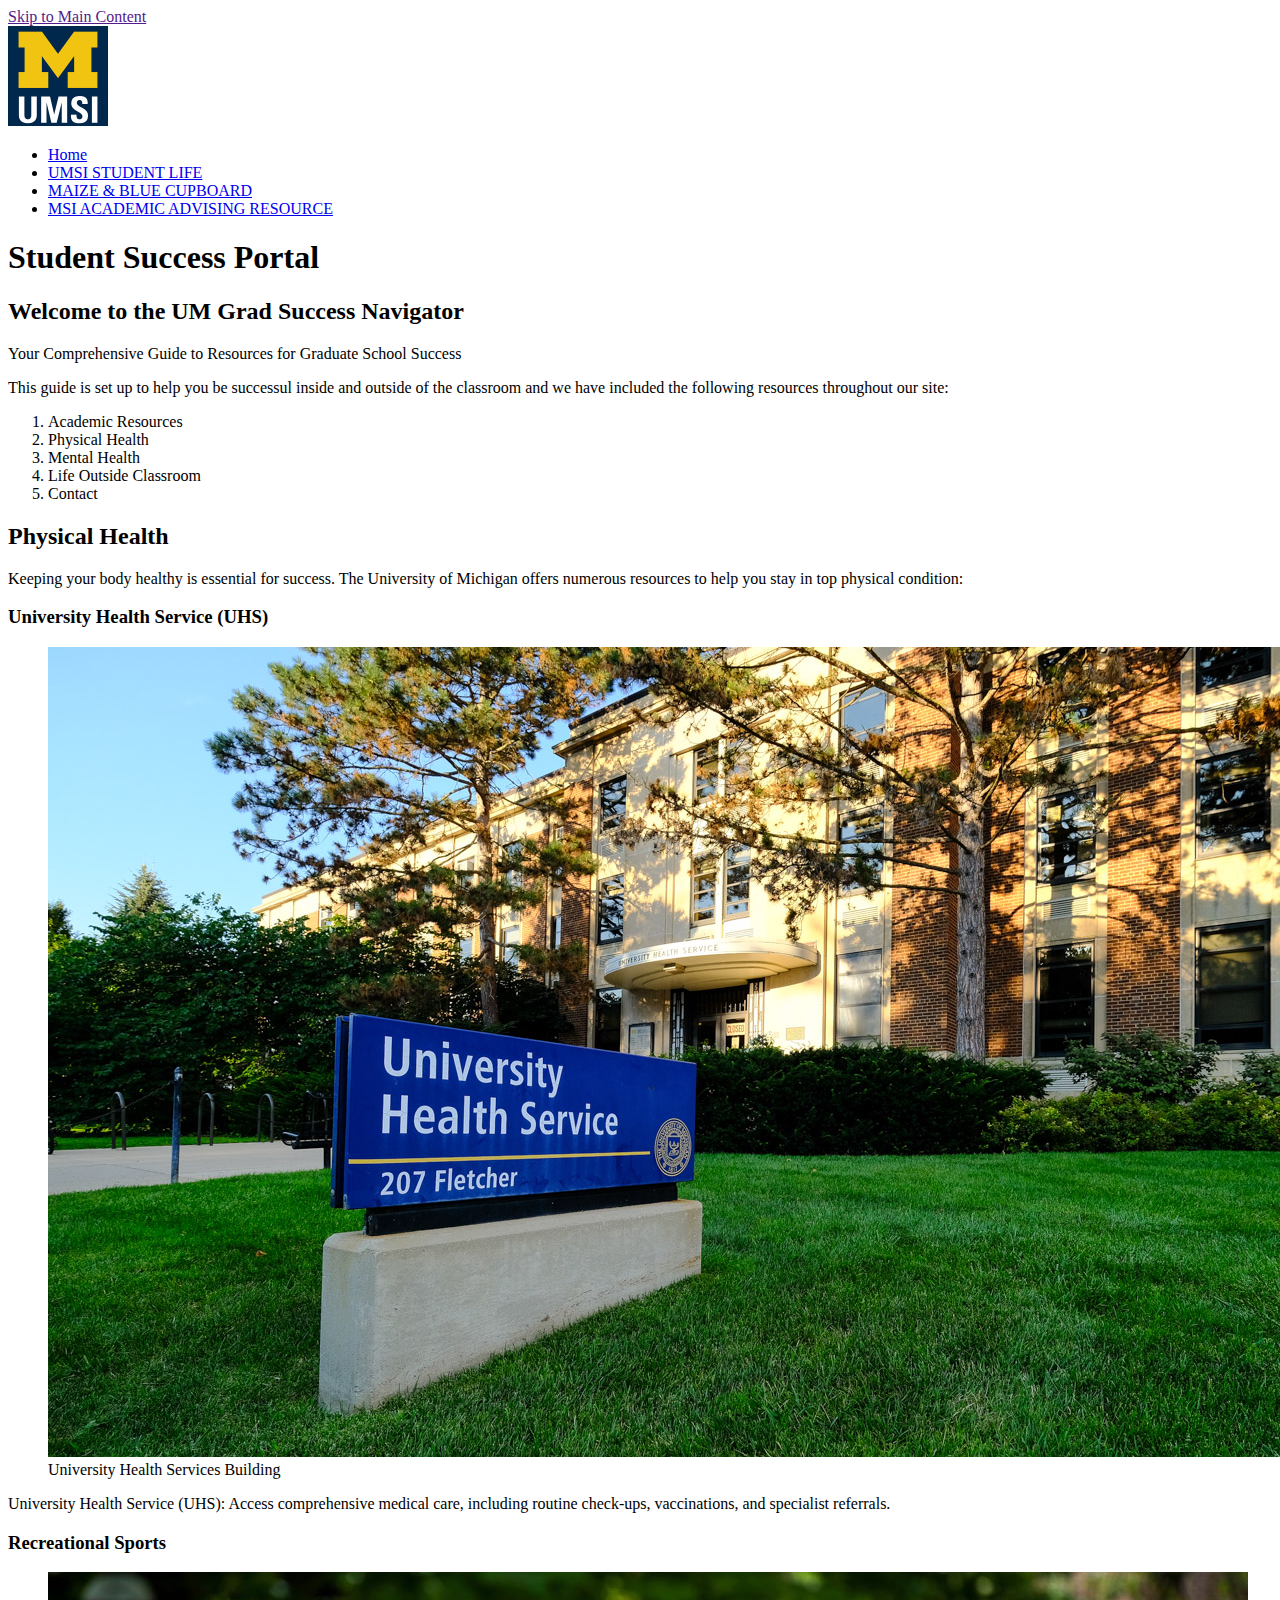
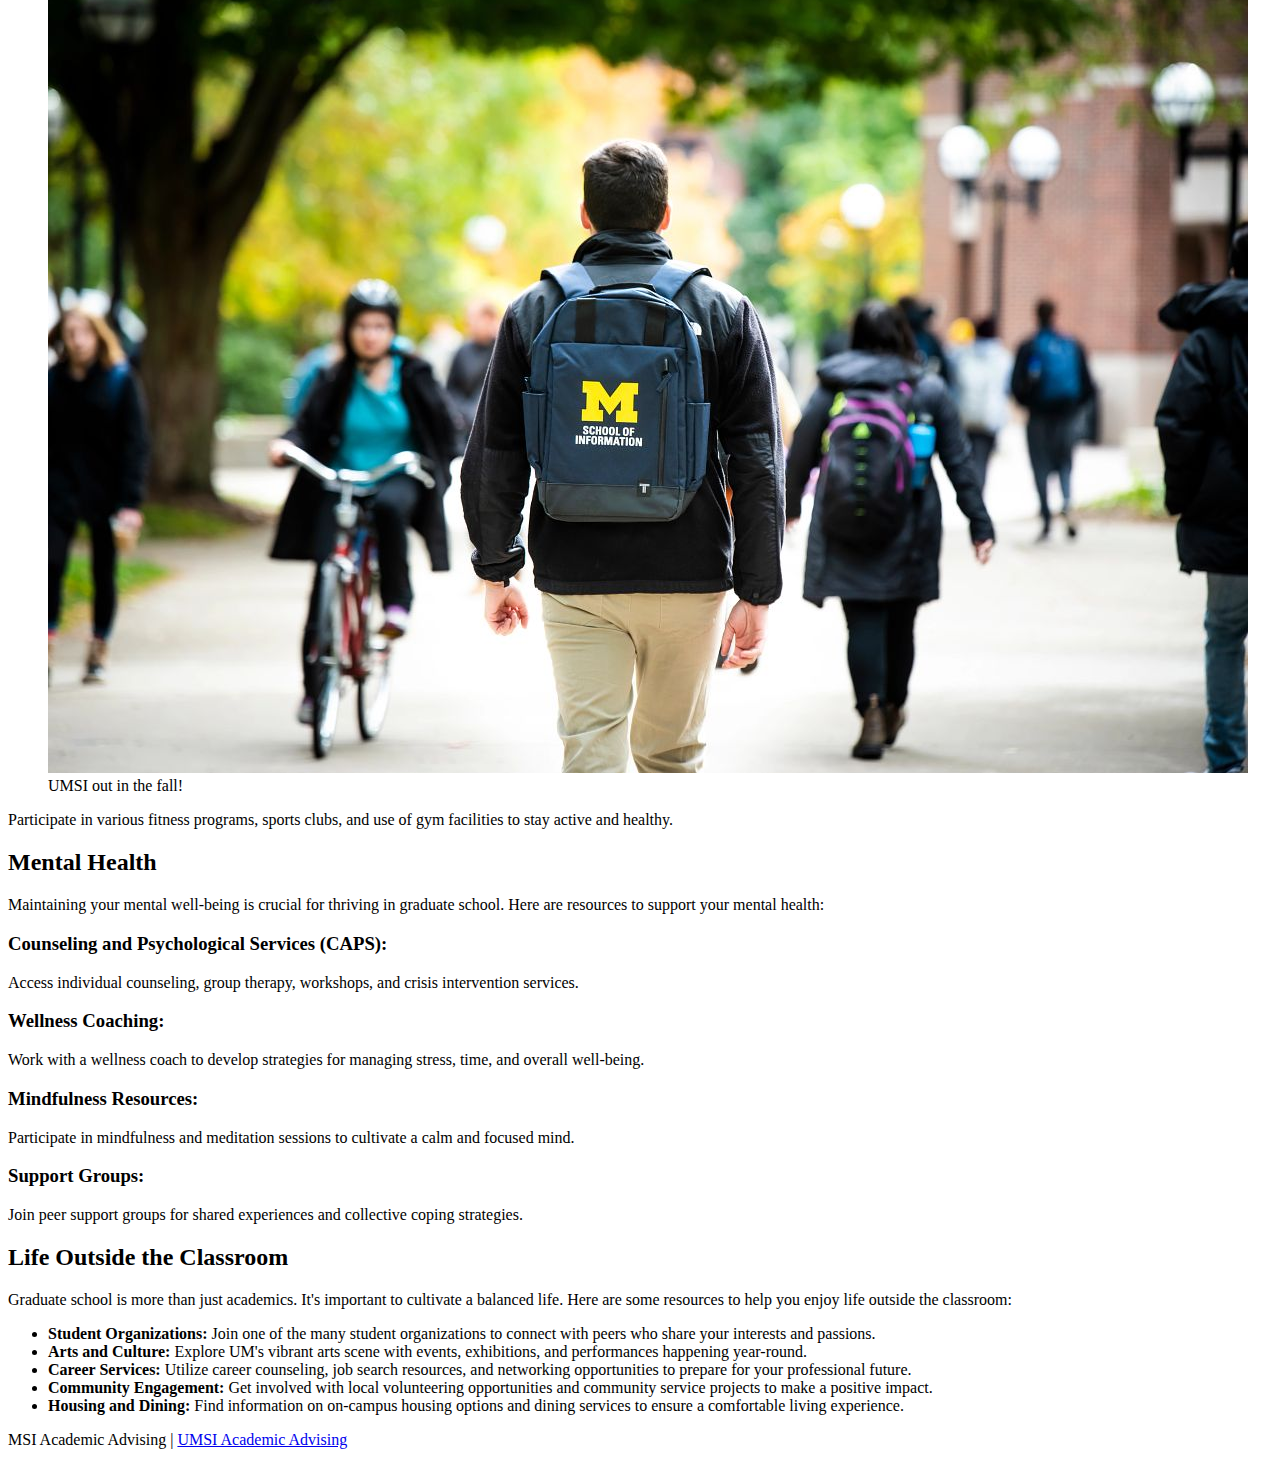
==== index.html @ e1521e9b "Add files via upload" ====
<!DOCTYPE html>
<html lang="en">
<head>
    <meta charset="UTF-8">
    <meta name="viewport" content="width=device-width, initial-scale=1.0">
    <title>Student Success Portal</title>
</head>
<body>
    <a href = "">Skip to Main Content</a>
    <header>
        <img src="images/logo.jpg" width = "100" alt="UMSI Logo">
        <nav>
            <ul>
                <li><a href = "index.html">Home</a></li>
                <li><a href = "UMSI STUDENT LIFE.html">UMSI STUDENT LIFE</a></li>
                <li><a href = "MAIZE & BLUE CUPBOARD.html">MAIZE & BLUE CUPBOARD</a></li>
                <li><a href = "MSI ACADEMIC ADVISING RESOURCE.html">MSI ACADEMIC ADVISING RESOURCE</a></li>
            </ul>
        </nav>
        <h1>Student Success Portal</h1>

    </header>
    <main>
        <section>
            <h2>Welcome to the UM Grad Success Navigator</h2>
            <p> Your Comprehensive Guide to Resources for Graduate School Success</p>
            <p>This guide is set up to help you be successul inside and outside of the classroom and we have included the following resources throughout our site:</p>
            <ol>
                <li>Academic Resources</li>
                <li>Physical Health</li>
                <li>Mental Health</li>
                <li>Life Outside Classroom</li>
                <li>Contact</li>
            </ol>
        </section>
        <section>
            <h2>Physical Health</h2>
            <p>Keeping your body healthy is essential for success. The University of Michigan offers numerous resources to help you stay in top physical condition:</p>
            <article>
                <h3>University Health Service (UHS)</h3>
                <figure>
                    <img src="images/UHS.jpg" alt="University Health Services building">
                    <figcaption>University Health Services Building</figcaption>
                </figure>
                <p>University Health Service (UHS): Access comprehensive medical care, including routine check-ups, vaccinations, and specialist referrals.</p>
            </article>
            <article>
                <h3>Recreational Sports</h3>
                <figure>
                    <img src="images/UMSI_CampusFall_UMSIBackpack_02.jpg" alt="A student wears a UMSI backpack in fall on the drag.">
                    <figcaption>UMSI out in the fall!</figcaption>
                </figure>
                <p>Participate in various fitness programs, sports clubs, and use of gym facilities to stay active and healthy.</p>
            </article>
        </section>
        
        <section>
            <h2>Mental Health</h2>
            <p>Maintaining your mental well-being is crucial for thriving in graduate school. Here are resources to support your mental health:</p>
            <article>
                <h3>Counseling and Psychological Services (CAPS):</h3>
                <p> Access individual counseling, group therapy, workshops, and crisis intervention services.</p>
            </article>
            <article>
                <h3>Wellness Coaching:</h3>

                <p>Work with a wellness coach to develop strategies for managing stress, time, and overall well-being.</p>
            </article>
            <article>
                <h3>Mindfulness Resources:</h3>

                <p> Participate in mindfulness and meditation sessions to cultivate a calm and focused mind.</p>
            </article>
            <article>
                <h3>Support Groups:</h3>

                <p> Join peer support groups for shared experiences and collective coping strategies.</p>
            </article>
        </section>

        
        <section id="life-outside-classroom">
            <h2>Life Outside the Classroom</h2>
            <p>Graduate school is more than just academics. It's important to cultivate a balanced life. Here are some resources to help you enjoy life outside the classroom:</p>
            <article>

            </article>
            <ul>
                <li><strong>Student Organizations:</strong> Join one of the many student organizations to connect with peers who share your interests and passions.</li>
                <li><strong>Arts and Culture:</strong> Explore UM's vibrant arts scene with events, exhibitions, and performances happening year-round.</li>
                <li><strong>Career Services:</strong> Utilize career counseling, job search resources, and networking opportunities to prepare for your professional future.</li>
                <li><strong>Community Engagement:</strong> Get involved with local volunteering opportunities and community service projects to make a positive impact.</li>
                <li><strong>Housing and Dining:</strong> Find information on on-campus housing options and dining services to ensure a comfortable living experience.</li>
            </ul>
        </section>
        <!-- Content taken & modified from UMGPT with the prompt, "write me a webpage of intro content to help University of Michigan Master's students navigate different resources for being successful in grad school - this will include academic resources, physical health resources, mental health resources, support for life outside the classroom"
        UMGPT. (2024). UMGPT (August 29th version) [Large language model]. -->
    </main>
    <footer>
        <p>MSI Academic Advising | <a href="https://sites.google.com/umich.edu/msiacademicadvising/student-support-resources">UMSI Academic Advising </a></p>
        </footer>
</body>
</html>
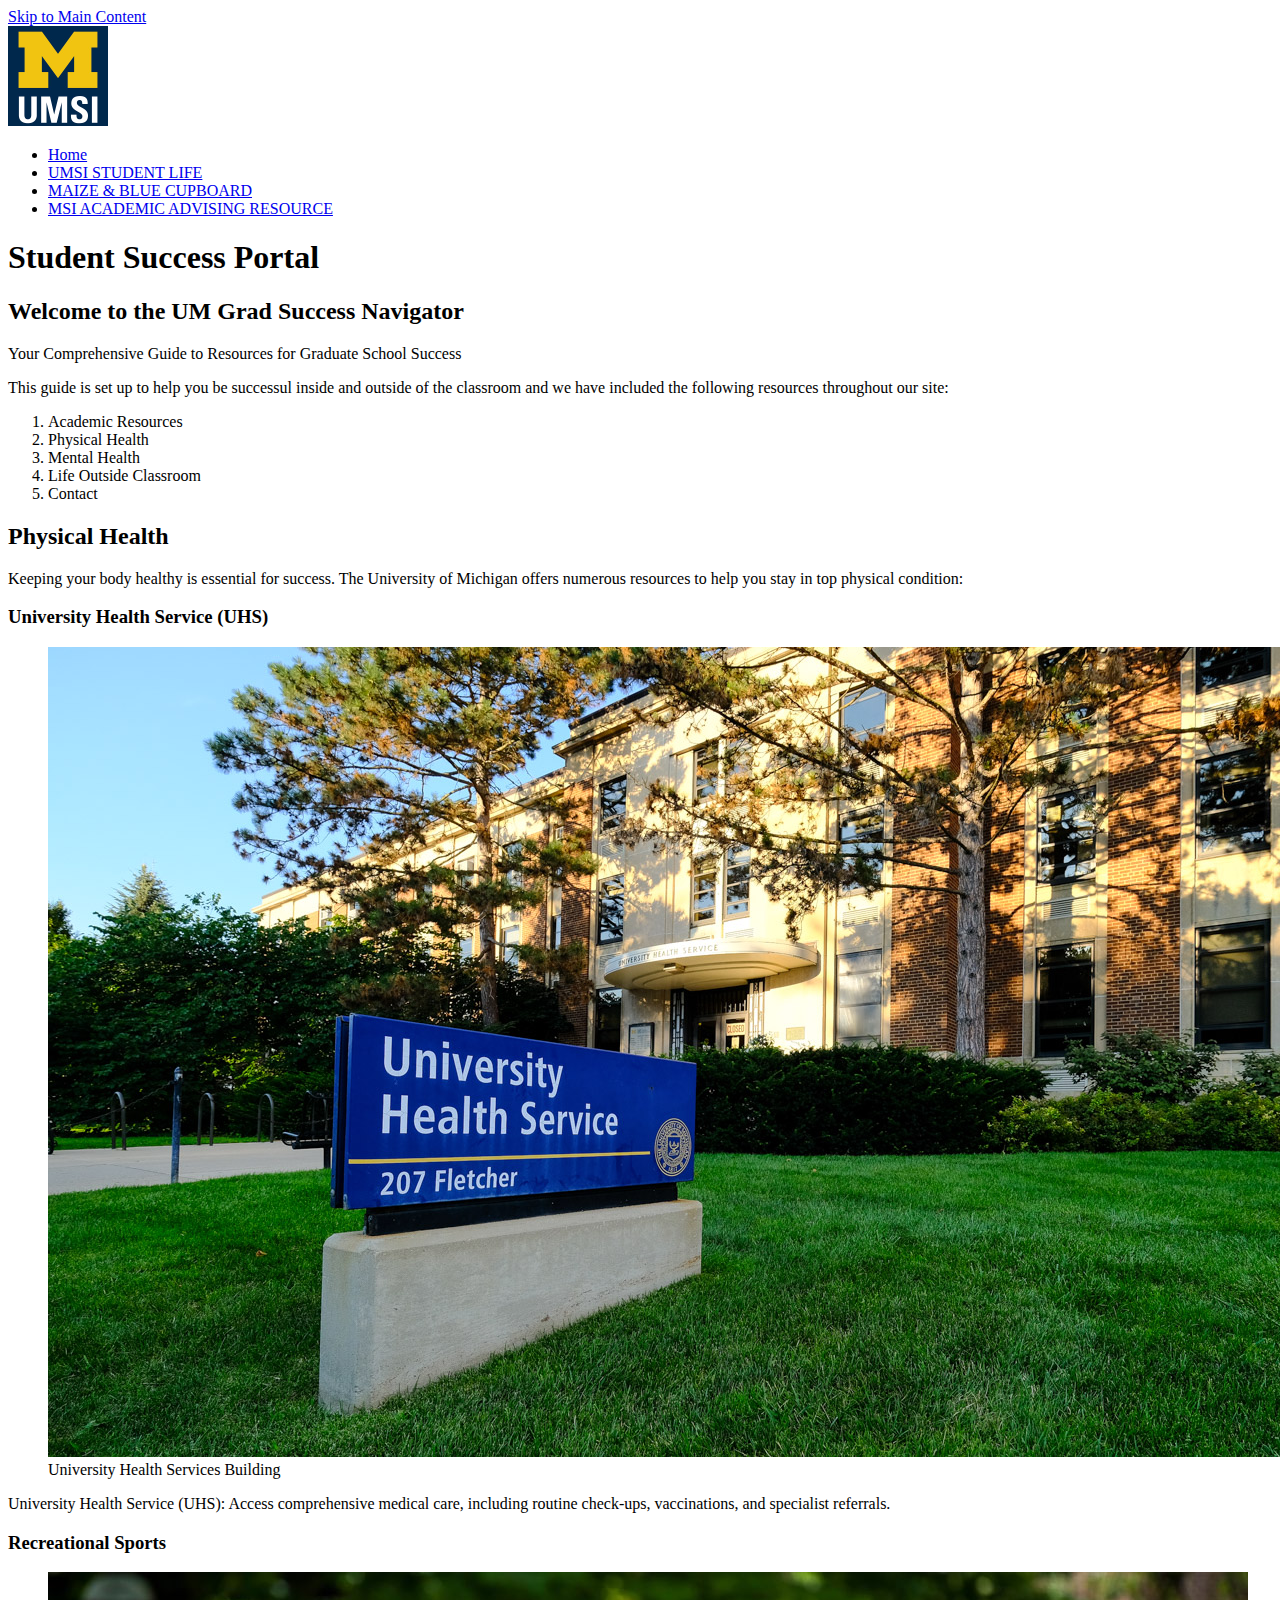
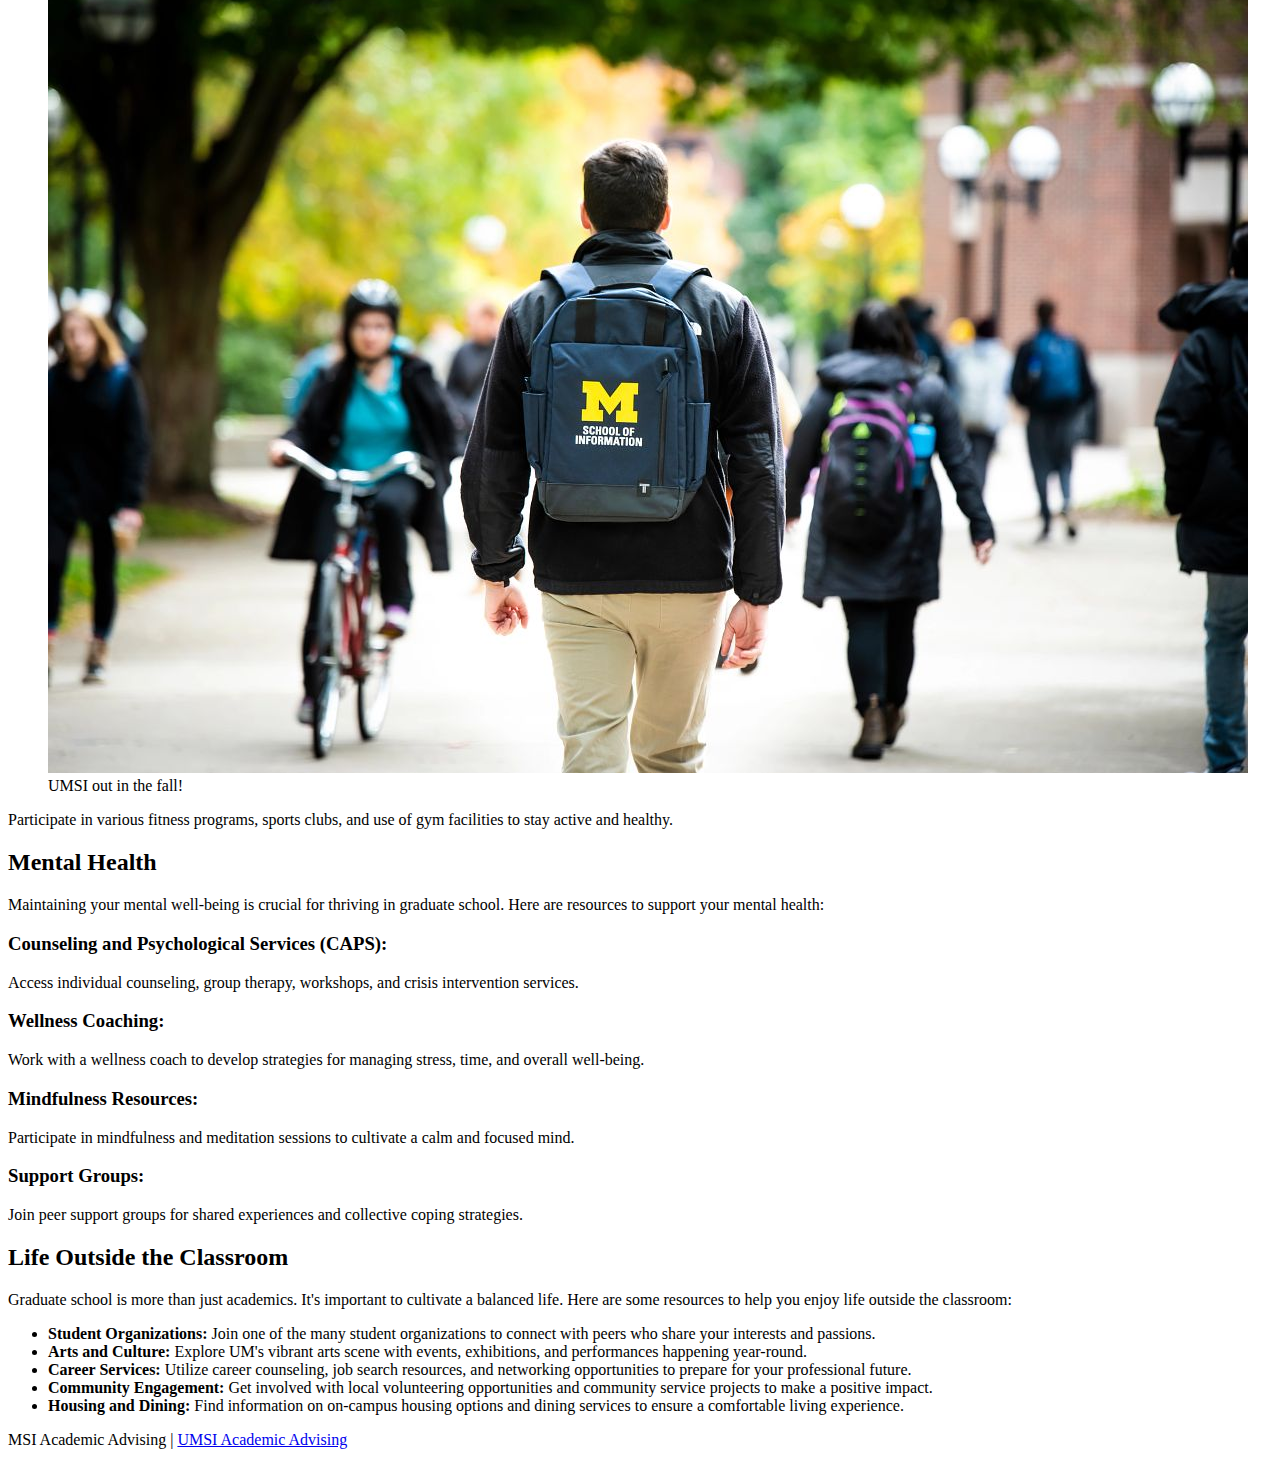
==== commit 2ab2c44e: "Add files via upload" ====
--- a/index.html
+++ b/index.html
@@ -6,7 +6,7 @@
     <title>Student Success Portal</title>
 </head>
 <body>
-    <a href = "">Skip to Main Content</a>
+    <a href = "#main">Skip to Main Content</a>
     <header>
         <img src="images/logo.jpg" width = "100" alt="UMSI Logo">
         <nav>
@@ -20,7 +20,7 @@
         <h1>Student Success Portal</h1>
 
     </header>
-    <main>
+    <main id="main">
         <section>
             <h2>Welcome to the UM Grad Success Navigator</h2>
             <p> Your Comprehensive Guide to Resources for Graduate School Success</p>
@@ -98,6 +98,6 @@
     </main>
     <footer>
         <p>MSI Academic Advising | <a href="https://sites.google.com/umich.edu/msiacademicadvising/student-support-resources">UMSI Academic Advising </a></p>
-        </footer>
+    </footer>
 </body>
 </html>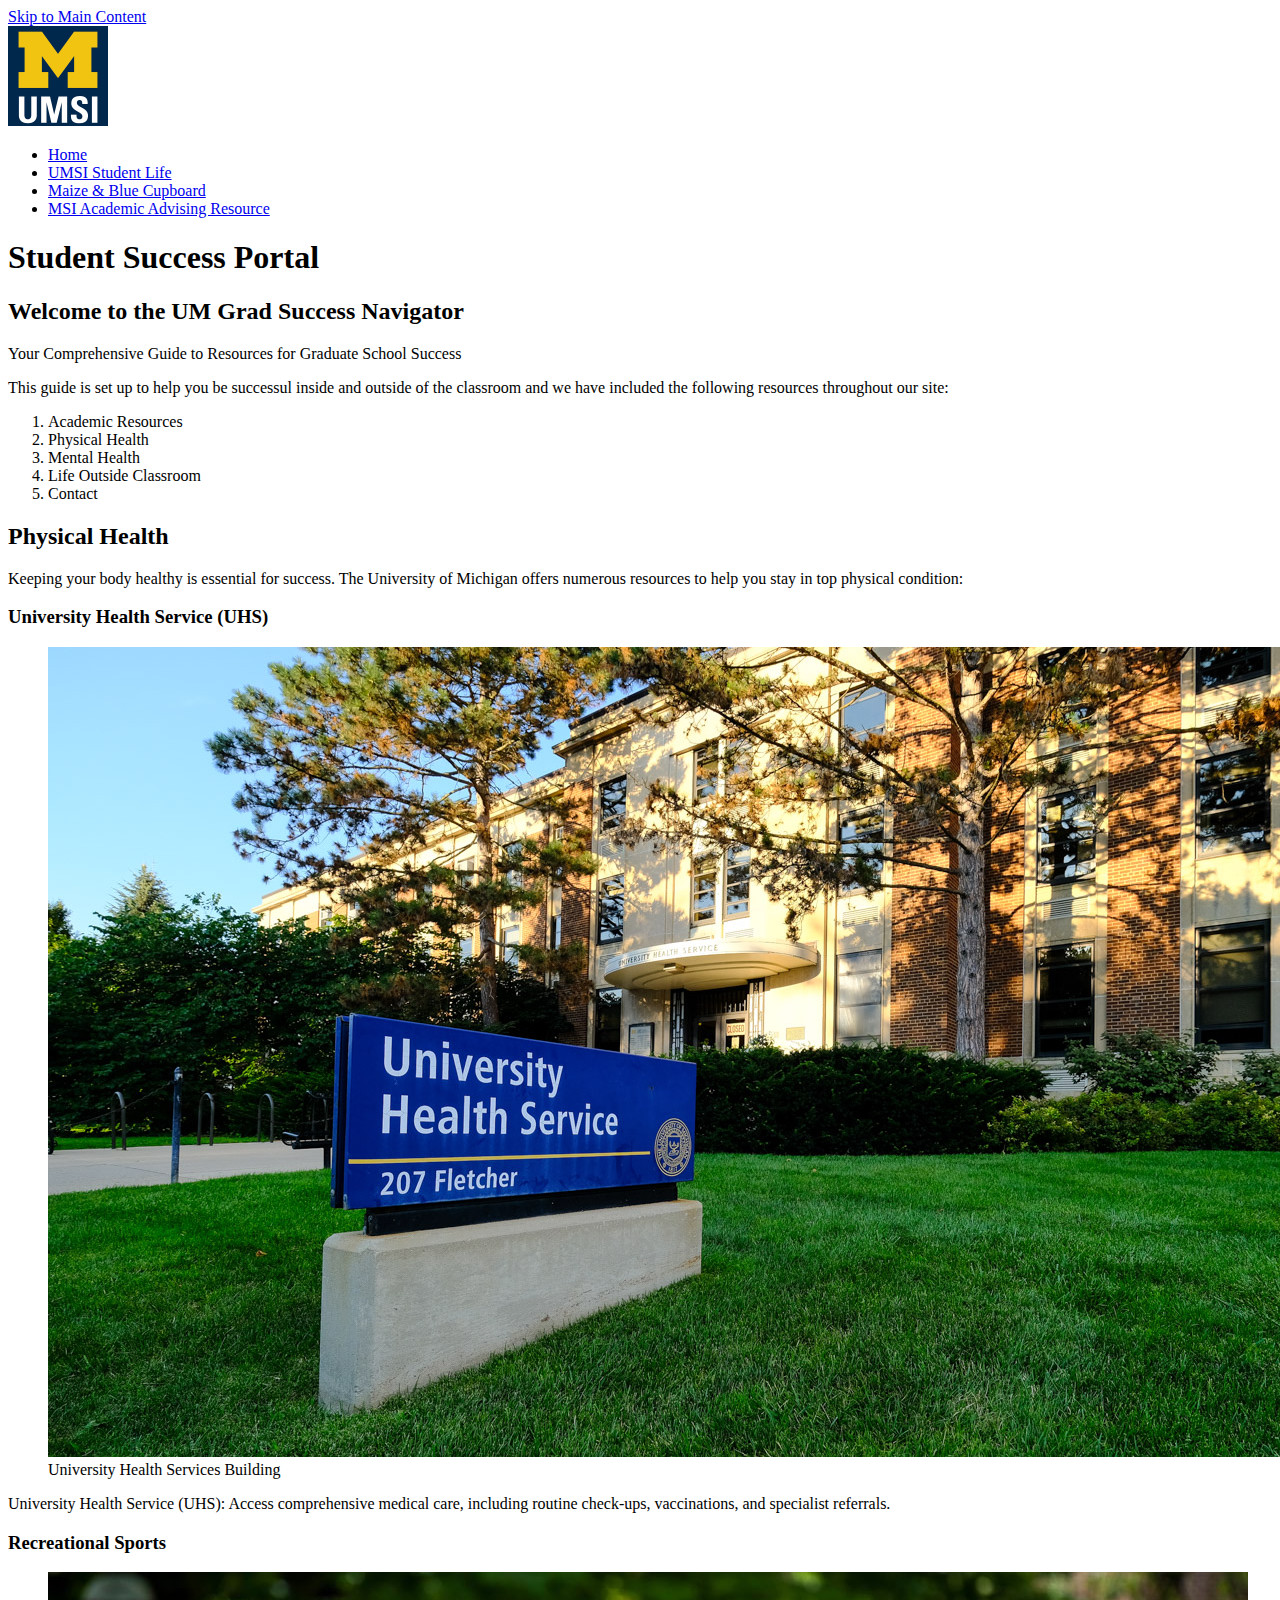
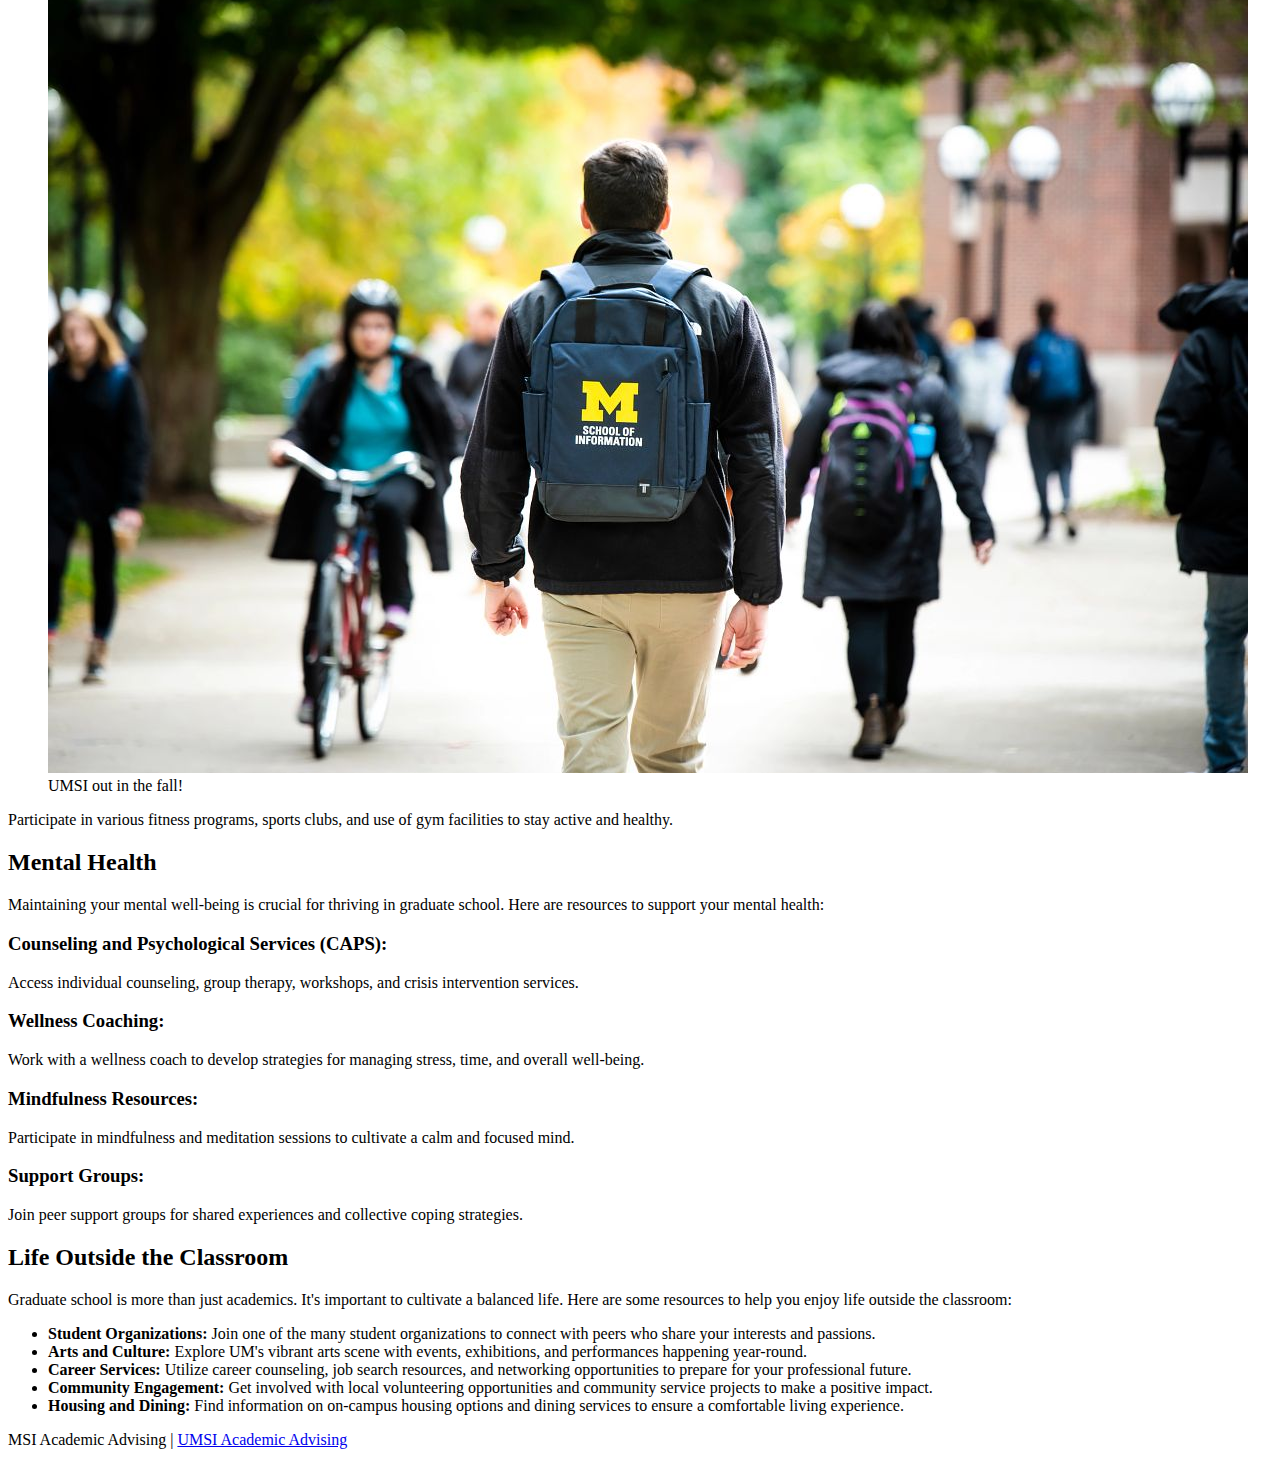
==== commit 7bfecc1a: "Add files via upload" ====
--- a/index.html
+++ b/index.html
@@ -12,9 +12,9 @@
         <nav>
             <ul>
                 <li><a href = "index.html">Home</a></li>
-                <li><a href = "UMSI STUDENT LIFE.html">UMSI STUDENT LIFE</a></li>
-                <li><a href = "MAIZE & BLUE CUPBOARD.html">MAIZE & BLUE CUPBOARD</a></li>
-                <li><a href = "MSI ACADEMIC ADVISING RESOURCE.html">MSI ACADEMIC ADVISING RESOURCE</a></li>
+                <li><a href = "UMSI%20STUDENT%20LIFE.html">UMSI Student Life</a></li>
+                <li><a href = "MAIZE%20&%20BLUE%20CUPBOARD.html">Maize & Blue Cupboard</a></li>
+                <li><a href = "MSI%20ACADEMIC%20ADVISING%20RESOURCE.html">MSI Academic Advising Resource</a></li>
             </ul>
         </nav>
         <h1>Student Success Portal</h1>
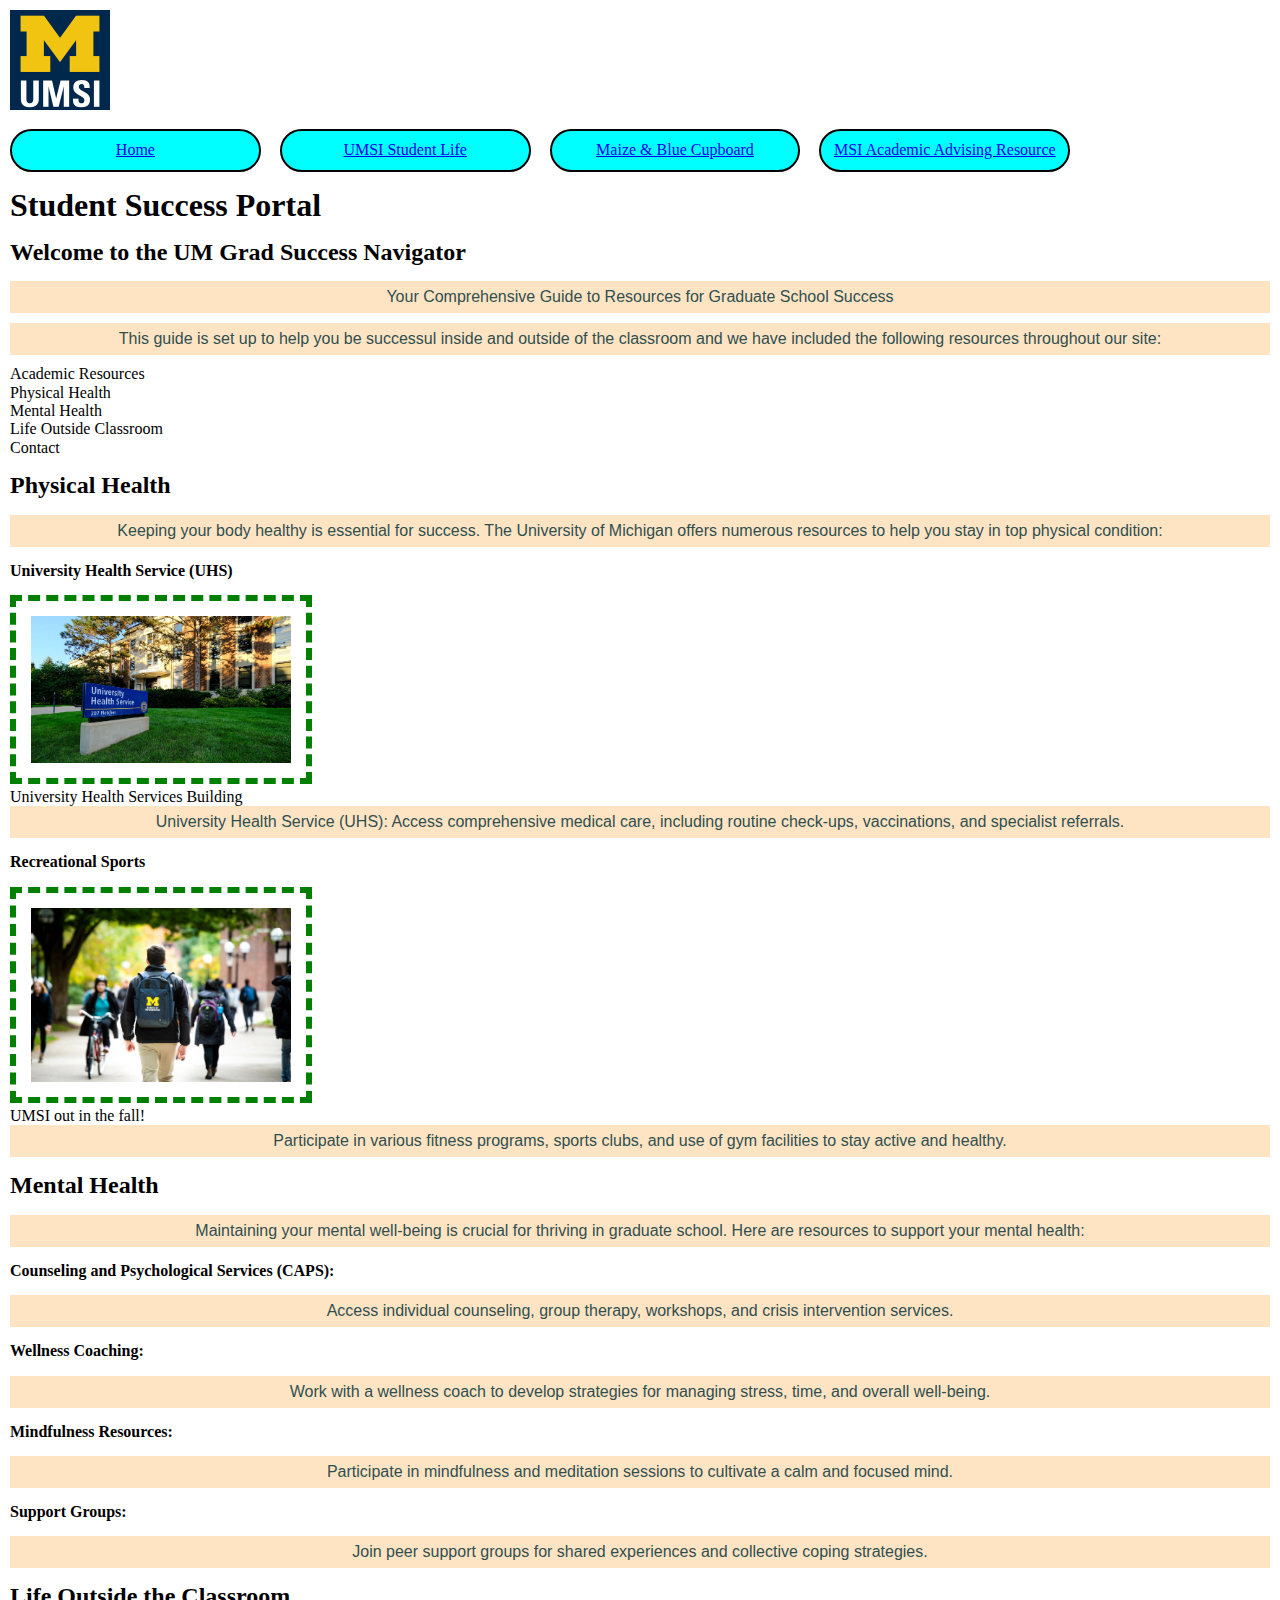
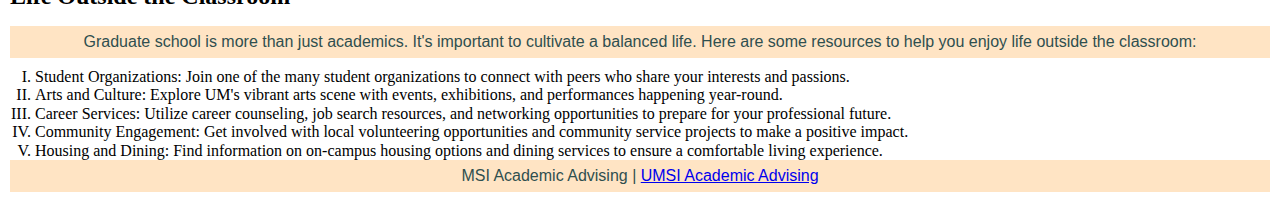
==== commit 475ae7fc: "Add files via upload" ====
--- a/index.html
+++ b/index.html
@@ -1,103 +1,102 @@
-<!DOCTYPE html>
-<html lang="en">
-<head>
-    <meta charset="UTF-8">
-    <meta name="viewport" content="width=device-width, initial-scale=1.0">
-    <title>Student Success Portal</title>
-</head>
-<body>
-    <a href = "#main">Skip to Main Content</a>
-    <header>
-        <img src="images/logo.jpg" width = "100" alt="UMSI Logo">
-        <nav>
-            <ul>
-                <li><a href = "index.html">Home</a></li>
-                <li><a href = "UMSI%20STUDENT%20LIFE.html">UMSI Student Life</a></li>
-                <li><a href = "MAIZE%20&%20BLUE%20CUPBOARD.html">Maize & Blue Cupboard</a></li>
-                <li><a href = "MSI%20ACADEMIC%20ADVISING%20RESOURCE.html">MSI Academic Advising Resource</a></li>
-            </ul>
-        </nav>
-        <h1>Student Success Portal</h1>
-
-    </header>
-    <main id="main">
-        <section>
-            <h2>Welcome to the UM Grad Success Navigator</h2>
-            <p> Your Comprehensive Guide to Resources for Graduate School Success</p>
-            <p>This guide is set up to help you be successul inside and outside of the classroom and we have included the following resources throughout our site:</p>
-            <ol>
-                <li>Academic Resources</li>
-                <li>Physical Health</li>
-                <li>Mental Health</li>
-                <li>Life Outside Classroom</li>
-                <li>Contact</li>
-            </ol>
-        </section>
-        <section>
-            <h2>Physical Health</h2>
-            <p>Keeping your body healthy is essential for success. The University of Michigan offers numerous resources to help you stay in top physical condition:</p>
-            <article>
-                <h3>University Health Service (UHS)</h3>
-                <figure>
-                    <img src="images/UHS.jpg" alt="University Health Services building">
-                    <figcaption>University Health Services Building</figcaption>
-                </figure>
-                <p>University Health Service (UHS): Access comprehensive medical care, including routine check-ups, vaccinations, and specialist referrals.</p>
-            </article>
-            <article>
-                <h3>Recreational Sports</h3>
-                <figure>
-                    <img src="images/UMSI_CampusFall_UMSIBackpack_02.jpg" alt="A student wears a UMSI backpack in fall on the drag.">
-                    <figcaption>UMSI out in the fall!</figcaption>
-                </figure>
-                <p>Participate in various fitness programs, sports clubs, and use of gym facilities to stay active and healthy.</p>
-            </article>
-        </section>
-        
-        <section>
-            <h2>Mental Health</h2>
-            <p>Maintaining your mental well-being is crucial for thriving in graduate school. Here are resources to support your mental health:</p>
-            <article>
-                <h3>Counseling and Psychological Services (CAPS):</h3>
-                <p> Access individual counseling, group therapy, workshops, and crisis intervention services.</p>
-            </article>
-            <article>
-                <h3>Wellness Coaching:</h3>
-
-                <p>Work with a wellness coach to develop strategies for managing stress, time, and overall well-being.</p>
-            </article>
-            <article>
-                <h3>Mindfulness Resources:</h3>
-
-                <p> Participate in mindfulness and meditation sessions to cultivate a calm and focused mind.</p>
-            </article>
-            <article>
-                <h3>Support Groups:</h3>
-
-                <p> Join peer support groups for shared experiences and collective coping strategies.</p>
-            </article>
-        </section>
-
-        
-        <section id="life-outside-classroom">
-            <h2>Life Outside the Classroom</h2>
-            <p>Graduate school is more than just academics. It's important to cultivate a balanced life. Here are some resources to help you enjoy life outside the classroom:</p>
-            <article>
-
-            </article>
-            <ul>
-                <li><strong>Student Organizations:</strong> Join one of the many student organizations to connect with peers who share your interests and passions.</li>
-                <li><strong>Arts and Culture:</strong> Explore UM's vibrant arts scene with events, exhibitions, and performances happening year-round.</li>
-                <li><strong>Career Services:</strong> Utilize career counseling, job search resources, and networking opportunities to prepare for your professional future.</li>
-                <li><strong>Community Engagement:</strong> Get involved with local volunteering opportunities and community service projects to make a positive impact.</li>
-                <li><strong>Housing and Dining:</strong> Find information on on-campus housing options and dining services to ensure a comfortable living experience.</li>
-            </ul>
-        </section>
-        <!-- Content taken & modified from UMGPT with the prompt, "write me a webpage of intro content to help University of Michigan Master's students navigate different resources for being successful in grad school - this will include academic resources, physical health resources, mental health resources, support for life outside the classroom"
-        UMGPT. (2024). UMGPT (August 29th version) [Large language model]. -->
-    </main>
-    <footer>
-        <p>MSI Academic Advising | <a href="https://sites.google.com/umich.edu/msiacademicadvising/student-support-resources">UMSI Academic Advising </a></p>
-    </footer>
-</body>
+<!DOCTYPE html>
+<html lang="en">
+<head>
+    <meta charset="UTF-8">
+    <meta name="viewport" content="width=device-width, initial-scale=1.0">
+    <link rel="stylesheet" type="text/css" href="css/html5reset.css">
+    <link rel="stylesheet" type="text/css" href="css/style.css">
+    <title>Student Success Portal</title>
+</head>
+<body>
+    <div class="skip"><a href="#main">Skip to Main Content</a></div>
+    <header>
+        <img src="images/logo.jpg" width = "100" alt="UMSI Logo">
+        <nav>
+            <ul>
+                <li><a href = "index.html">Home</a></li>
+                <li><a href = "UMSI%20STUDENT%20LIFE.html">UMSI Student Life</a></li>
+                <li><a href = "MAIZE%20&%20BLUE%20CUPBOARD.html">Maize & Blue Cupboard</a></li>
+                <li><a href = "MSI%20ACADEMIC%20ADVISING%20RESOURCE.html">MSI Academic Advising Resource</a></li>
+            </ul>
+        </nav>
+        <h1>Student Success Portal</h1>
+
+    </header>
+    <main id="main">
+        <section>
+            <h2>Welcome to the UM Grad Success Navigator</h2>
+            <p> Your Comprehensive Guide to Resources for Graduate School Success</p>
+            <p>This guide is set up to help you be successul inside and outside of the classroom and we have included the following resources throughout our site:</p>
+            <ol>
+                <li>Academic Resources</li>
+                <li>Physical Health</li>
+                <li>Mental Health</li>
+                <li>Life Outside Classroom</li>
+                <li>Contact</li>
+            </ol>
+        </section>
+        <section>
+            <h2>Physical Health</h2>
+            <p>Keeping your body healthy is essential for success. The University of Michigan offers numerous resources to help you stay in top physical condition:</p>
+            <article>
+                <h3>University Health Service (UHS)</h3>
+                <figure>
+                    <img src="images/UHS.jpg" alt="University Health Services building">
+                    <figcaption>University Health Services Building</figcaption>
+                </figure>
+                <p>University Health Service (UHS): Access comprehensive medical care, including routine check-ups, vaccinations, and specialist referrals.</p>
+            </article>
+            <article>
+                <h3>Recreational Sports</h3>
+                <figure>
+                    <img src="images/UMSI_CampusFall_UMSIBackpack_02.jpg" alt="A student wears a UMSI backpack in fall on the drag.">
+                    <figcaption>UMSI out in the fall!</figcaption>
+                </figure>
+                <p>Participate in various fitness programs, sports clubs, and use of gym facilities to stay active and healthy.</p>
+            </article>
+        </section>
+        
+        <section>
+            <h2>Mental Health</h2>
+            <p>Maintaining your mental well-being is crucial for thriving in graduate school. Here are resources to support your mental health:</p>
+            <article>
+                <h3>Counseling and Psychological Services (CAPS):</h3>
+                <p> Access individual counseling, group therapy, workshops, and crisis intervention services.</p>
+            </article>
+            <article>
+                <h3>Wellness Coaching:</h3>
+
+                <p>Work with a wellness coach to develop strategies for managing stress, time, and overall well-being.</p>
+            </article>
+            <article>
+                <h3>Mindfulness Resources:</h3>
+
+                <p> Participate in mindfulness and meditation sessions to cultivate a calm and focused mind.</p>
+            </article>
+            <article>
+                <h3>Support Groups:</h3>
+
+                <p> Join peer support groups for shared experiences and collective coping strategies.</p>
+            </article>
+        </section>
+
+        
+        <section id="life-outside-classroom">
+            <h2>Life Outside the Classroom</h2>
+            <p>Graduate school is more than just academics. It's important to cultivate a balanced life. Here are some resources to help you enjoy life outside the classroom:</p>
+            <ul>
+                <li><strong>Student Organizations:</strong> Join one of the many student organizations to connect with peers who share your interests and passions.</li>
+                <li><strong>Arts and Culture:</strong> Explore UM's vibrant arts scene with events, exhibitions, and performances happening year-round.</li>
+                <li><strong>Career Services:</strong> Utilize career counseling, job search resources, and networking opportunities to prepare for your professional future.</li>
+                <li><strong>Community Engagement:</strong> Get involved with local volunteering opportunities and community service projects to make a positive impact.</li>
+                <li><strong>Housing and Dining:</strong> Find information on on-campus housing options and dining services to ensure a comfortable living experience.</li>
+            </ul>
+        </section>
+        <!-- Content taken & modified from UMGPT with the prompt, "write me a webpage of intro content to help University of Michigan Master's students navigate different resources for being successful in grad school - this will include academic resources, physical health resources, mental health resources, support for life outside the classroom"
+        UMGPT. (2024). UMGPT (August 29th version) [Large language model]. -->
+    </main>
+    <footer>
+        <p>MSI Academic Advising | <a href="https://sites.google.com/umich.edu/msiacademicadvising/student-support-resources">UMSI Academic Advising </a></p>
+    </footer>
+</body>
 </html>--- a/css/style.css
+++ b/css/style.css
@@ -0,0 +1,64 @@
+body{
+    margin:5px;
+    padding:5px;
+    line-height:1.15;
+ }
+  
+ h1,h2,h3{
+    font-weight: bold;
+    margin:15px 0px; 
+ }
+
+ h1{
+   font-size: xx-large;
+ }
+
+ h2{
+   font-size: x-large;
+ }
+
+ ul li{
+    margin-left: 25px;
+    list-style-type: upper-roman;
+ }
+
+ nav li{
+    background-color: aqua;
+    border: 2px solid black;
+    border-radius: 25px;
+    display: inline-block;
+    padding: 10px;
+    width:18%;
+    margin: 15px 15px 0px 0px;
+    text-align: center;
+ }
+
+ main img{
+    width:24%;
+    box-sizing: border-box;
+    padding:15px;
+    border:6px dashed green;
+    margin:0;
+ }
+
+.skip{
+   position: absolute;
+   top: -40px;
+ }
+ 
+ .skip a:focus{
+   position: absolute;
+   top: 20px;
+   z-index: 1000;
+ }
+
+
+ p{
+    line-height:2;
+    font-family: 'Lucida Sans', 'Lucida Sans Regular', 'Lucida Grande', 'Lucida Sans Unicode', Geneva, Verdana, sans-serif;
+    color:darkslategray;
+    background-color: bisque;
+    margin-bottom: 10px;
+    text-align: center;
+ }
+
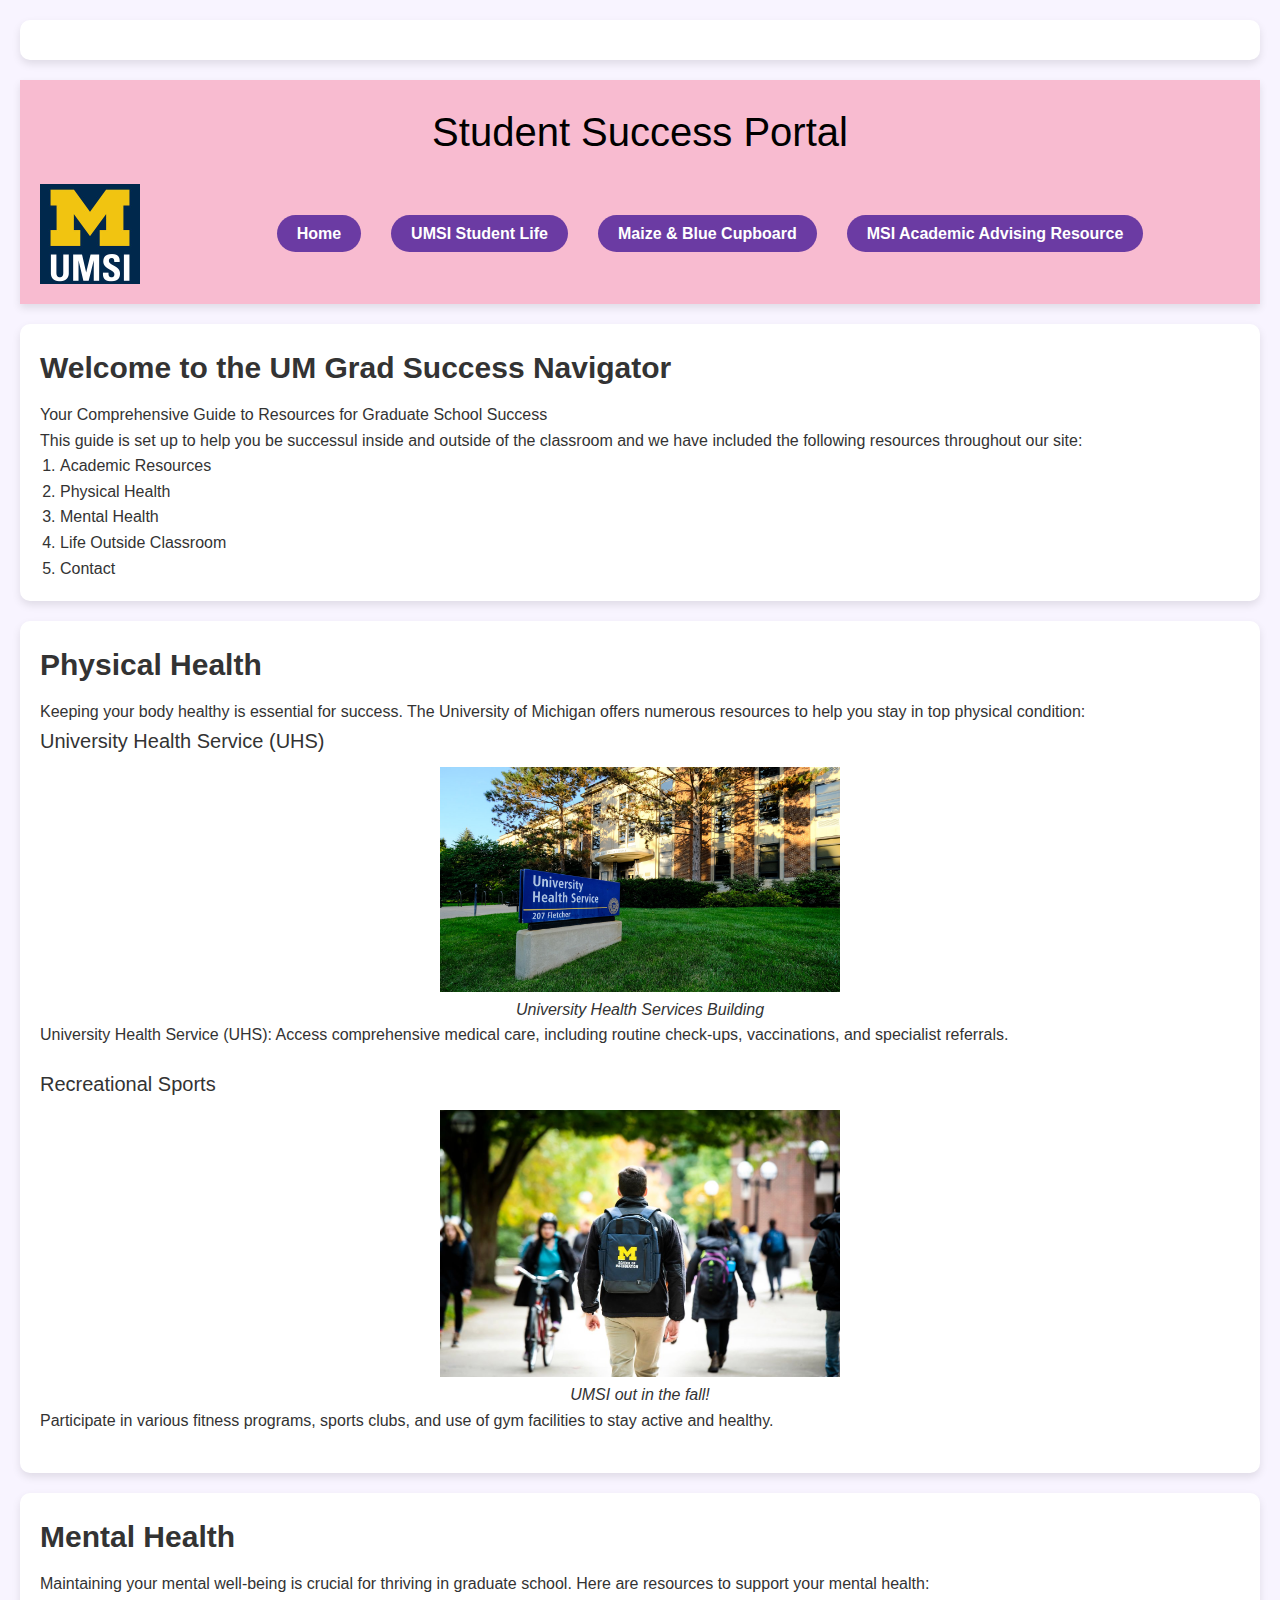
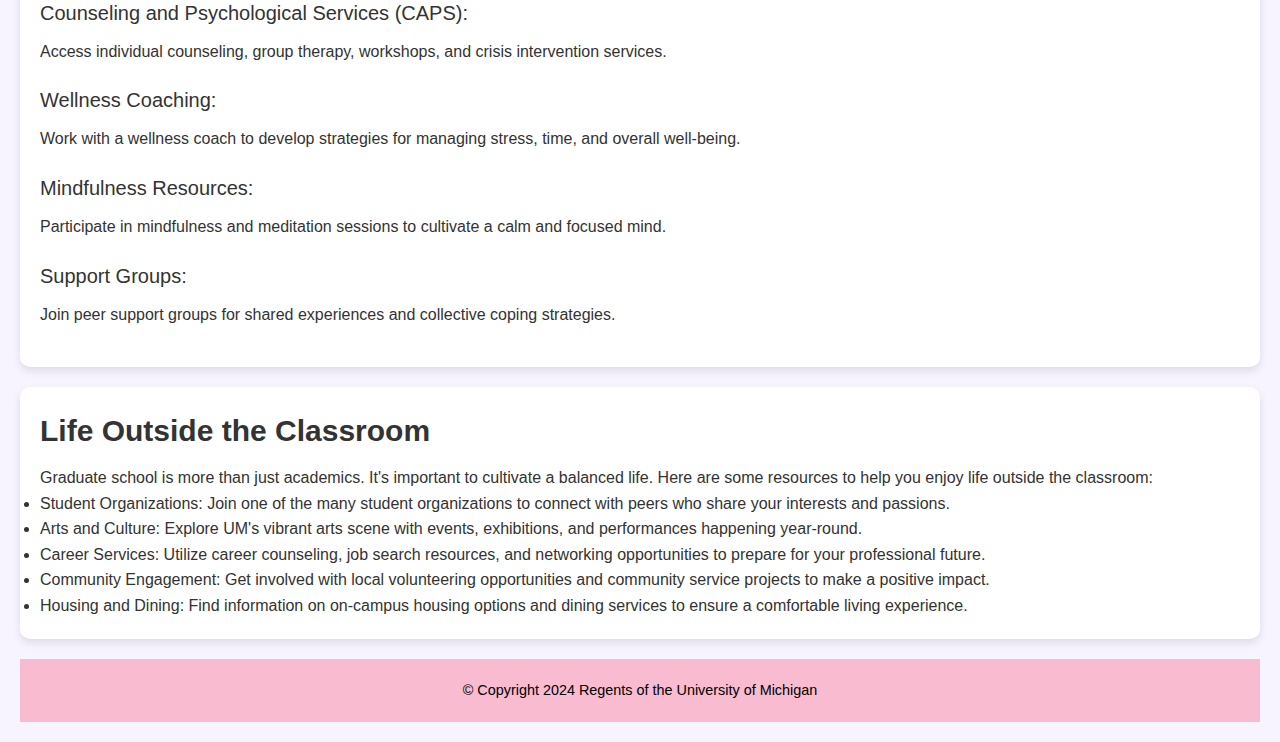
==== commit 20a11416: "Add files via upload" ====
--- a/index.html
+++ b/index.html
@@ -96,7 +96,7 @@
         UMGPT. (2024). UMGPT (August 29th version) [Large language model]. -->
     </main>
     <footer>
-        <p>MSI Academic Advising | <a href="https://sites.google.com/umich.edu/msiacademicadvising/student-support-resources">UMSI Academic Advising </a></p>
+        <p>&copy; Copyright 2024 Regents of the University of Michigan</p>
     </footer>
 </body>
 </html>--- a/css/style.css
+++ b/css/style.css
@@ -1,64 +1,169 @@
-body{
-    margin:5px;
-    padding:5px;
-    line-height:1.15;
- }
-  
- h1,h2,h3{
-    font-weight: bold;
-    margin:15px 0px; 
- }
+body, h1, h2, h3, p, ul, li, ol, figure {
+   margin: 0;
+   padding: 0;
+   box-sizing: border-box;
+}
 
- h1{
-   font-size: xx-large;
- }
+body {
+   font-family: 'Arial', sans-serif;
+   background-color: #f8f4ff; 
+   color: #333;
+   line-height: 1.6;
+   padding: 20px;
+}
 
- h2{
-   font-size: x-large;
- }
+.skip a {
+   position: absolute;
+   left: -999px;
+   top: auto;
+   width: 1px;
+   height: 1px;
+   overflow: hidden;
+}
 
- ul li{
-    margin-left: 25px;
-    list-style-type: upper-roman;
- }
+.skip a:focus {
+   left: 0;
+   top: 0;
+   width: auto;
+   height: auto;
+   background-color: #000;
+   color: #fff;
+   padding: 10px;
+   z-index: 100;
+}
 
- nav li{
-    background-color: aqua;
-    border: 2px solid black;
-    border-radius: 25px;
-    display: inline-block;
-    padding: 10px;
-    width:18%;
-    margin: 15px 15px 0px 0px;
-    text-align: center;
- }
+body {
+   display: grid;
+   grid-template-rows: auto 1fr auto;
+   grid-template-columns: 1fr;
+   grid-gap: 20px;
+   min-height: 100vh;
+}
 
- main img{
-    width:24%;
-    box-sizing: border-box;
-    padding:15px;
-    border:6px dashed green;
-    margin:0;
- }
+header {
+   background-color: #f8bbd0;
+   color: #000000;
+   padding: 20px 0;
+   text-align: center;
+   box-shadow: 0 4px 8px rgba(0, 0, 0, 0.1);
+   display: grid;
+   grid-template-columns: auto 1fr;
+   align-items: center;
+   gap: 20px;
+}
 
-.skip{
-   position: absolute;
-   top: -40px;
- }
- 
- .skip a:focus{
-   position: absolute;
-   top: 20px;
-   z-index: 1000;
- }
+header img {
+   width: 100px;
+   grid-column: 1;
+   margin-left: 20px;
+}
 
 
- p{
-    line-height:2;
-    font-family: 'Lucida Sans', 'Lucida Sans Regular', 'Lucida Grande', 'Lucida Sans Unicode', Geneva, Verdana, sans-serif;
-    color:darkslategray;
-    background-color: bisque;
-    margin-bottom: 10px;
-    text-align: center;
- }
+.scaled-image {
+   transform: scale(3); 
+   transform-origin: auto;
+}
 
+header h1 {
+   font-size: 2.5em;
+   margin: 0;
+   grid-column: 1 / 3;
+   grid-row: 1;
+}
+
+nav ul {
+   display: flex;
+   justify-content: center;
+   list-style: none;
+   grid-column: 1 / -1;
+}
+
+nav ul li {
+   margin: 0 15px;
+}
+
+nav a {
+    background-color: #6b3ba3;
+    color: #fff; 
+    padding: 10px 20px;
+    border-radius: 25px;
+    text-decoration: none; 
+    font-family: 'Arial', sans-serif;
+    font-size: 16px;
+    font-weight: bold; 
+    transition: background-color 0.3s ease, transform 0.2s ease; 
+    white-space: nowrap; 
+    text-align: center; 
+}
+
+nav ul li a:hover {
+   background-color: #1b1b8f;
+}
+
+
+main {
+   display: grid;
+   grid-template-columns: 1fr;
+   grid-gap: 20px;
+}
+
+section, div{
+   background-color: #ffffff;
+   padding: 20px;
+   border-radius: 10px; 
+   box-shadow: 0 4px 8px rgba(0, 0, 0, 0.1);
+}
+
+h2 {
+   font-size: 30px;
+   margin-bottom: 10px;
+   font-weight: bold; 
+}
+
+article {
+   margin-bottom: 20px;
+}
+
+article h3 {
+   font-size: 20px;
+   margin-bottom: 10px;
+}
+
+figure {
+   margin: 0;
+   text-align: center;
+}
+
+figure img {
+   width: 100%;      
+   max-width: 400px;        
+   height: auto;          
+   display: block;
+   object-fit: cover;        
+   margin: 0 auto;  
+}
+
+figcaption {
+   margin-top: 5px;
+   font-style: italic;
+}
+
+
+footer {
+   text-align: center;
+   padding: 20px;
+   background-color: #f8bbd0;
+   color: #000000;
+   font-size: 0.9em;
+}
+
+ul {
+   list-style-type: disc; 
+}
+
+ol {
+   list-style-type: decimal;
+   margin-left: 20px;
+}
+
+
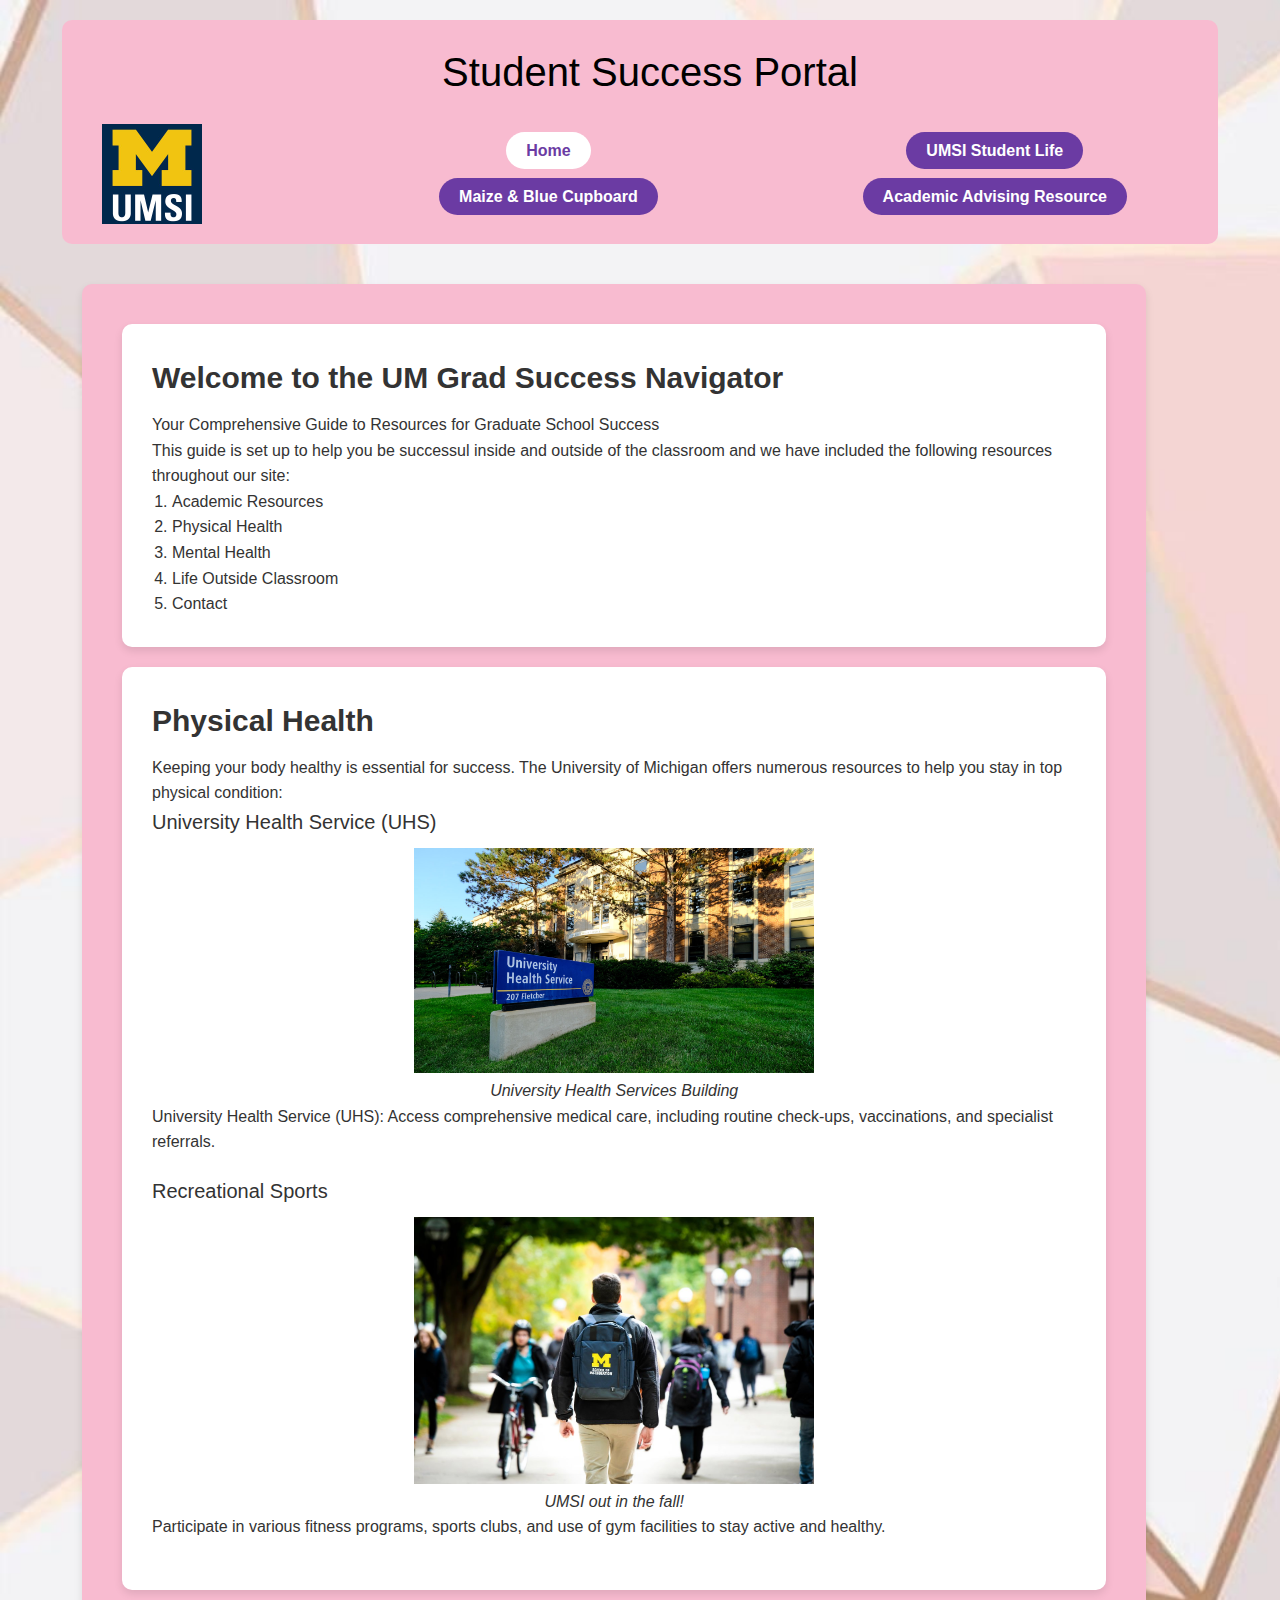
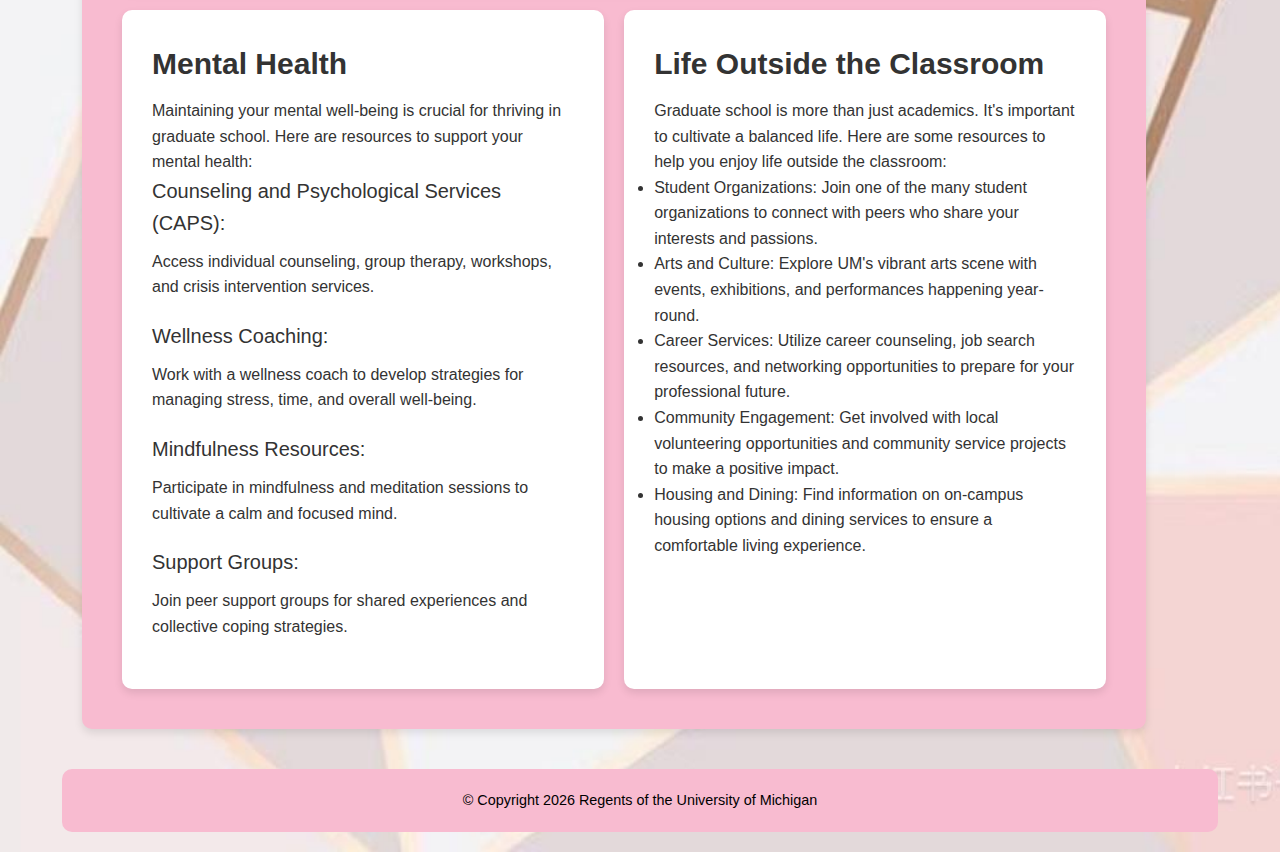
==== commit d85ac61d: "Add files via upload" ====
--- a/index.html
+++ b/index.html
@@ -13,17 +13,18 @@
         <img src="images/logo.jpg" width = "100" alt="UMSI Logo">
         <nav>
             <ul>
-                <li><a href = "index.html">Home</a></li>
+                <li><a href = "index.html" class = "sel">Home</a></li>
                 <li><a href = "UMSI%20STUDENT%20LIFE.html">UMSI Student Life</a></li>
                 <li><a href = "MAIZE%20&%20BLUE%20CUPBOARD.html">Maize & Blue Cupboard</a></li>
-                <li><a href = "MSI%20ACADEMIC%20ADVISING%20RESOURCE.html">MSI Academic Advising Resource</a></li>
+                <li><a href = "MSI%20ACADEMIC%20ADVISING%20RESOURCE.html">Academic Advising Resource</a></li>
             </ul>
         </nav>
         <h1>Student Success Portal</h1>
 
     </header>
     <main id="main">
-        <section>
+        <div class="container">
+        <section class="item1">
             <h2>Welcome to the UM Grad Success Navigator</h2>
             <p> Your Comprehensive Guide to Resources for Graduate School Success</p>
             <p>This guide is set up to help you be successul inside and outside of the classroom and we have included the following resources throughout our site:</p>
@@ -35,7 +36,7 @@
                 <li>Contact</li>
             </ol>
         </section>
-        <section>
+        <section class="item2">
             <h2>Physical Health</h2>
             <p>Keeping your body healthy is essential for success. The University of Michigan offers numerous resources to help you stay in top physical condition:</p>
             <article>
@@ -56,7 +57,7 @@
             </article>
         </section>
         
-        <section>
+        <section class="item3">
             <h2>Mental Health</h2>
             <p>Maintaining your mental well-being is crucial for thriving in graduate school. Here are resources to support your mental health:</p>
             <article>
@@ -81,7 +82,7 @@
         </section>
 
         
-        <section id="life-outside-classroom">
+        <section class="item4">
             <h2>Life Outside the Classroom</h2>
             <p>Graduate school is more than just academics. It's important to cultivate a balanced life. Here are some resources to help you enjoy life outside the classroom:</p>
             <ul>
@@ -92,11 +93,15 @@
                 <li><strong>Housing and Dining:</strong> Find information on on-campus housing options and dining services to ensure a comfortable living experience.</li>
             </ul>
         </section>
+        </div>
         <!-- Content taken & modified from UMGPT with the prompt, "write me a webpage of intro content to help University of Michigan Master's students navigate different resources for being successful in grad school - this will include academic resources, physical health resources, mental health resources, support for life outside the classroom"
         UMGPT. (2024). UMGPT (August 29th version) [Large language model]. -->
     </main>
     <footer>
-        <p>&copy; Copyright 2024 Regents of the University of Michigan</p>
+        <p>&copy; Copyright <span id="year"></span> Regents of the University of Michigan</p>
     </footer>
+    <script>
+        document.getElementById("year").innerHTML = new Date().getFullYear();
+    </script>
 </body>
 </html>--- a/css/style.css
+++ b/css/style.css
@@ -7,9 +7,14 @@
 body {
    font-family: 'Arial', sans-serif;
    background-color: #f8f4ff; 
+   background-image: url('../images/bkgd.jpg');
+   background-repeat: repeat;
+   background-size: cover;
    color: #333;
    line-height: 1.6;
    padding: 20px;
+   display: grid;
+   grid-template-columns: 1fr;
 }
 
 .skip a {
@@ -26,18 +31,10 @@
    top: 0;
    width: auto;
    height: auto;
-   background-color: #000;
+   background-color: #6b3ba3;
    color: #fff;
    padding: 10px;
    z-index: 100;
-}
-
-body {
-   display: grid;
-   grid-template-rows: auto 1fr auto;
-   grid-template-columns: 1fr;
-   grid-gap: 20px;
-   min-height: 100vh;
 }
 
 header {
@@ -45,10 +42,10 @@
    color: #000000;
    padding: 20px 0;
    text-align: center;
-   box-shadow: 0 4px 8px rgba(0, 0, 0, 0.1);
    display: grid;
-   grid-template-columns: auto 1fr;
+   grid-template-columns: 20% 80%;
    align-items: center;
+   border-radius: 10px;
    gap: 20px;
 }
 
@@ -73,45 +70,62 @@
 
 nav ul {
    display: flex;
-   justify-content: center;
-   list-style: none;
-   grid-column: 1 / -1;
+   flex-direction: column; 
+   align-items: center;
 }
 
 nav ul li {
-   margin: 0 15px;
+   margin: 10px 10px;
 }
 
 nav a {
-    background-color: #6b3ba3;
-    color: #fff; 
-    padding: 10px 20px;
-    border-radius: 25px;
-    text-decoration: none; 
-    font-family: 'Arial', sans-serif;
-    font-size: 16px;
-    font-weight: bold; 
-    transition: background-color 0.3s ease, transform 0.2s ease; 
-    white-space: nowrap; 
-    text-align: center; 
+   background-color: #6b3ba3;
+   color: #fff; 
+   padding: 10px 20px;
+   border-radius: 25px;
+   text-decoration: none; 
+   font-family: 'Arial', sans-serif;
+   font-size: 16px;
+   font-weight: bold; 
+   transition: background-color 0.3s ease, transform 0.2s ease; 
+   white-space: nowrap; 
+   text-align: center; 
 }
 
 nav ul li a:hover {
    background-color: #1b1b8f;
 }
 
-
-main {
+.sel {
+   background-color: #fff;
+   color: #6b3ba3; 
+}
+
+
+
+.container {
    display: grid;
-   grid-template-columns: 1fr;
-   grid-gap: 20px;
-}
-
-section, div{
+   margin: 20px 0;
+   width: 90%;
+   background-color: #f8bbd0;
+   grid-template-columns: 1fr 1fr 1fr;
+   justify-content: space-around;
+   justify-items: stretch;
+   align-content: center;
+   align-items: stretch;
+}
+
+
+section, main div{
    background-color: #ffffff;
-   padding: 20px;
+   padding: 30px;
+   margin: 10px;
    border-radius: 10px; 
    box-shadow: 0 4px 8px rgba(0, 0, 0, 0.1);
+}
+
+.container > *{
+   grid-column: 1 / span 3;
 }
 
 h2 {
@@ -153,17 +167,66 @@
    text-align: center;
    padding: 20px;
    background-color: #f8bbd0;
+   border-radius: 10px;
    color: #000000;
    font-size: 0.9em;
 }
 
-ul {
+header, main, footer{
+   width: 90%;
+   max-width: 1200px;
+   margin: 0 auto;
+   border-radius: 10px;
+   padding: 20px;
+}
+
+section ul {
    list-style-type: disc; 
 }
 
-ol {
+section ol {
    list-style-type: decimal;
    margin-left: 20px;
 }
 
-
+@media screen and (min-width: 750px){
+   nav ul {
+      display: flex;
+      flex-direction: row;
+      flex-wrap: wrap;
+      align-items: center;
+   }
+   
+   nav ul li {
+      flex: 1 1 45%;
+      margin: 10px 0;
+   }
+   
+   
+
+}
+
+@media screen and (min-width: 900px){
+
+   .container {
+      display: grid;
+      margin: 20px 0;
+      width: 90%;
+      background-color: #f8bbd0;
+      grid-template-columns: 1fr 1fr;
+      justify-content: space-around;
+      justify-items: stretch;
+      align-content: center;
+      align-items: stretch;
+   }
+   
+
+   .container > :nth-last-child(1){
+      grid-column: 2 / 3;
+   }
+
+   .container > :nth-last-child(2){
+      grid-column: 1 / 2;
+   }
+}
+
